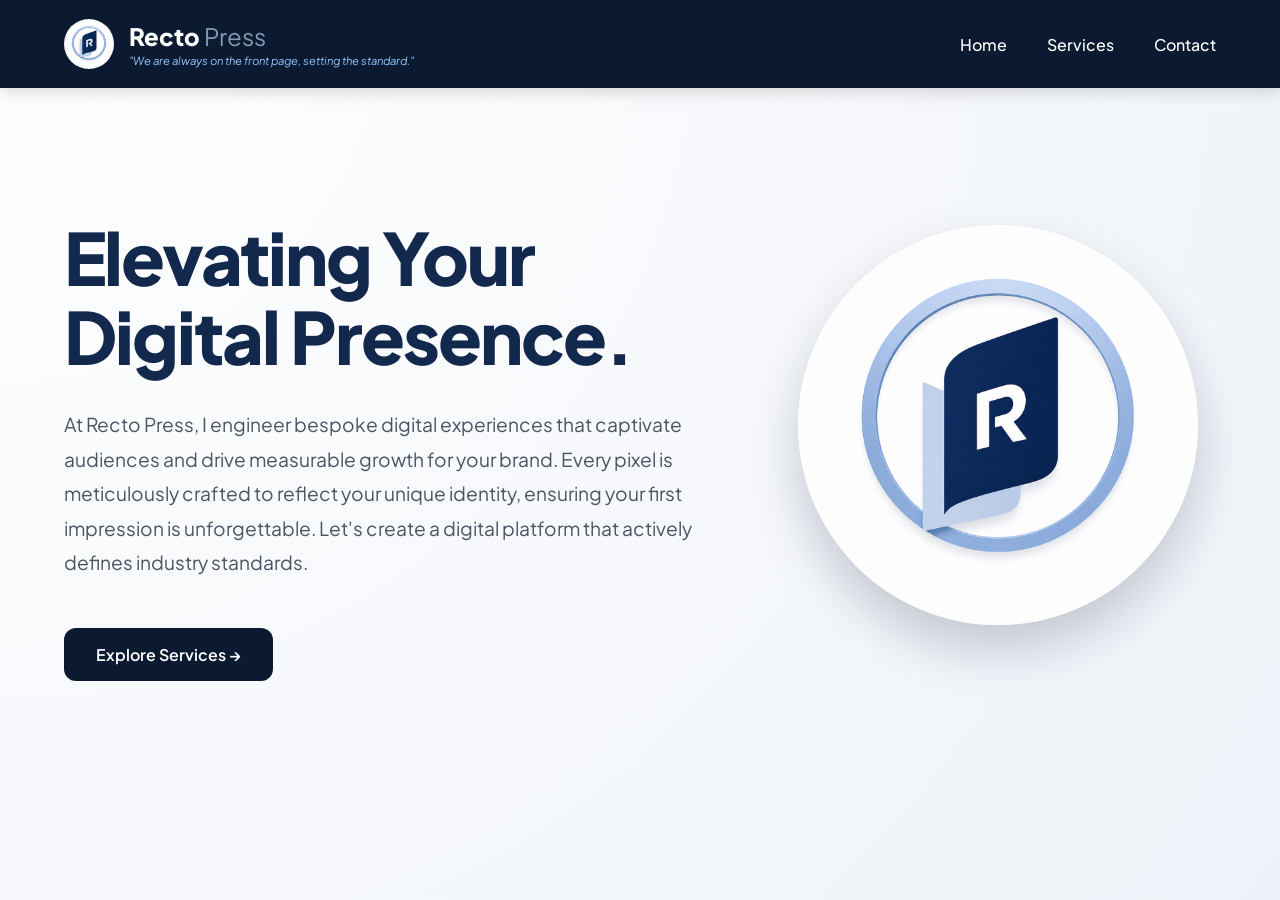
==== public/index.html @ 5bf9a73e "html" ====
<!DOCTYPE html>
<html lang="en">
<head>
    <meta charset="UTF-8">
    <meta name="viewport" content="width=device-width, initial-scale=1.0">
    <title>Recto Press | Elevating Your Digital Presence</title>
    <!-- Notice there is no / at the beginning now -->
    <link rel="stylesheet" href="css/style.css">
    <link rel="icon" type="image/png" href="img/logo.png">
</head>
<body>
    <nav class="navbar">
        <a href="index.html" class="logo-container">
            <img src="img/logo.png" alt="Recto Press Logo" class="logo-icon">
            <div class="logo-text-wrapper">
                <div class="logo-text">
                    <span class="logo-recto">Recto</span> <span class="logo-press">Press</span>
                </div>
                <div class="nav-tagline">"We are always on the front page, setting the standard."</div>
            </div>
        </a>
        <ul class="nav-links">
            <li><a href="index.html">Home</a></li>
            <li><a href="services.html">Services</a></li>
            <li><a href="contact.html">Contact</a></li>
        </ul>
    </nav>

    <div class="hero">
        <div class="hero-text">
            <h1>Elevating Your<br>Digital Presence.</h1>
            <p>At Recto Press, I engineer bespoke digital experiences that captivate audiences and drive measurable growth for your brand. Every pixel is meticulously crafted to reflect your unique identity, ensuring your first impression is unforgettable. Let's create a digital platform that actively defines industry standards.</p>
            <a href="services.html" class="btn-primary">Explore Services &rarr;</a>
        </div>
        <div class="hero-image">
            <img src="img/logo.png" alt="Recto Press 3D Logo">
        </div>
    </div>
</body>
</html>
---- public/css/style.css ----
@import url('https://fonts.googleapis.com/css2?family=Plus+Jakarta+Sans:wght@400;500;600;700;800&display=swap');

body { 
    font-family: 'Plus Jakarta Sans', sans-serif; 
    padding: 0; margin: 0; color: #334155; 
    -webkit-font-smoothing: antialiased; 
    background: radial-gradient(circle at top left, #ffffff 0%, #eef2f8 100%);
    min-height: 100vh;
}

/* --- Navbar --- */
.navbar {
    display: flex;
    justify-content: space-between;
    align-items: center;
    padding: 1.2rem 5%;
    background: #0b1a30; 
    box-shadow: 0 4px 15px rgba(0,0,0,0.15);
}
.logo-container { display: flex; align-items: center; gap: 15px; text-decoration: none; }
.logo-icon { width: 50px; height: 50px; border-radius: 50%; background: #fff; object-fit: cover; }
.logo-text-wrapper { display: flex; flex-direction: column; }
.logo-text { font-size: 1.5rem; line-height: 1.2; }
.logo-recto { color: #ffffff; font-weight: 800; }
.logo-press { color: #829ab1; font-weight: 400; }
.nav-tagline { font-size: 0.7rem; color: #93c5fd; font-style: italic; margin-top: 2px; }

.nav-links { list-style: none; display: flex; gap: 2.5rem; margin: 0; padding: 0; }
.nav-links a { color: #ffffff; text-decoration: none; font-size: 1rem; font-weight: 500; transition: 0.3s; }
.nav-links a:hover { color: #93c5fd; }

/* --- Hero Section --- */
.hero {
    display: flex; align-items: center; justify-content: space-between;
    max-width: 1200px; margin: 0 auto; padding: 5rem 5%; gap: 4rem;
}
.hero-text { flex: 1.2; }
.hero h1 { font-size: 4.5rem; font-weight: 800; color: #12284c; line-height: 1.1; margin-bottom: 2rem; letter-spacing: -2px; }
.hero p { font-size: 1.2rem; color: #4b5563; line-height: 1.8; margin-bottom: 3rem; }
.hero-image { flex: 0.8; display: flex; justify-content: center; }
.hero-image img { width: 100%; max-width: 400px; border-radius: 50%; box-shadow: 0 25px 50px rgba(11, 26, 48, 0.2); }

.btn-primary {
    display: inline-block; color: #fff; background: #0b1a30; 
    text-decoration: none; font-weight: 600; padding: 16px 32px; border-radius: 12px; transition: 0.3s;
}
.btn-primary:hover { transform: translateY(-3px); box-shadow: 0 10px 20px rgba(11,26,48,0.2); }

/* --- Substantial Services Page --- */
.page-header { text-align: center; padding: 4rem 5% 2rem 5%; }
.page-header h2 { font-size: 3rem; color: #12284c; font-weight: 800; margin-bottom: 1rem; }
.services-grid {
    display: grid;
    grid-template-columns: repeat(auto-fit, minmax(300px, 1fr));
    gap: 2rem; max-width: 1200px; margin: 0 auto; padding: 0 5% 5rem 5%;
}
.service-card {
    background: #ffffff; padding: 2.5rem; border-radius: 20px;
    box-shadow: 0 10px 30px rgba(0,0,0,0.03); border: 1px solid #eef2f8; transition: 0.3s;
}
.service-card:hover { transform: translateY(-10px); box-shadow: 0 20px 40px rgba(0,0,0,0.08); border-color: #93c5fd; }
.service-card h3 { font-size: 1.5rem; color: #12284c; margin-bottom: 1rem; }
.service-card p { font-size: 1rem; color: #64748b; line-height: 1.6; }

/* --- Mobile Optimizations --- */
@media (max-width: 768px) {
    .navbar { flex-direction: column; gap: 1rem; text-align: center; }
    .logo-container { flex-direction: column; gap: 8px; }
    .nav-links { gap: 1.2rem; border-top: 1px solid #1e293b; padding-top: 1rem; width: 100%; justify-content: center; }
    
    .hero { flex-direction: column; text-align: center; padding: 3rem 5%; }
    .hero-text { order: 2; }
    .hero-image { order: 1; margin-bottom: 2rem; }
    .hero h1 { font-size: 2.8rem; letter-spacing: -1px; }
    .hero-image img { max-width: 250px; }

    .page-header h2 { font-size: 2.2rem; }
}
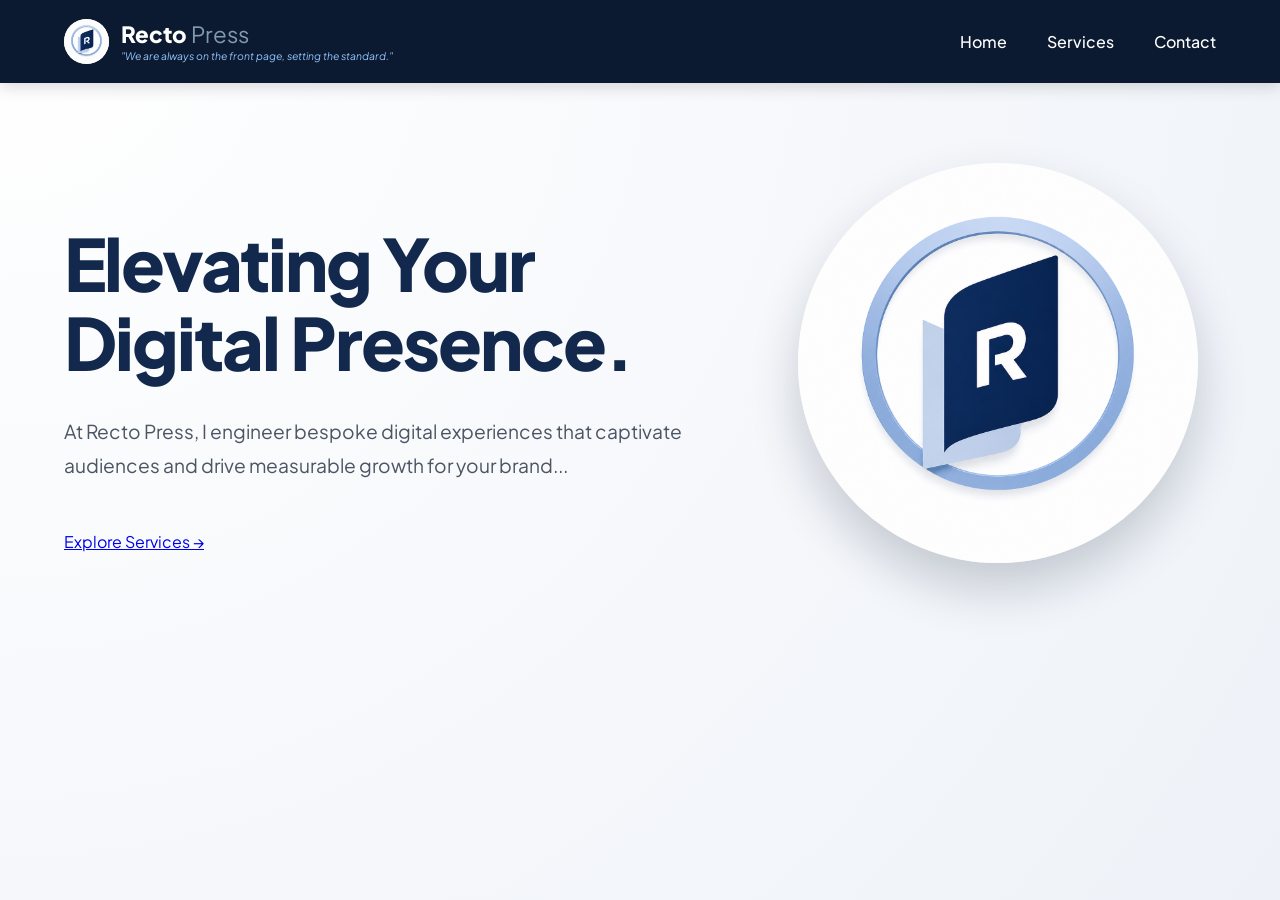
==== commit ca232c66: "Updated mobile interface: left hamburger menu and hero logo repositioned" ====
--- a/public/index.html
+++ b/public/index.html
@@ -10,6 +10,14 @@
 </head>
 <body>
     <nav class="navbar">
+        <!-- The Left-side Hamburger Button -->
+        <input type="checkbox" id="menu-toggle" class="menu-toggle">
+        <label for="menu-toggle" class="hamburger">
+            <span></span>
+            <span></span>
+            <span></span>
+        </label>
+
         <a href="index.html" class="logo-container">
             <img src="img/logo.png" alt="Recto Press Logo" class="logo-icon">
             <div class="logo-text-wrapper">
@@ -19,6 +27,7 @@
                 <div class="nav-tagline">"We are always on the front page, setting the standard."</div>
             </div>
         </a>
+
         <ul class="nav-links">
             <li><a href="index.html">Home</a></li>
             <li><a href="services.html">Services</a></li>
@@ -29,7 +38,7 @@
     <div class="hero">
         <div class="hero-text">
             <h1>Elevating Your<br>Digital Presence.</h1>
-            <p>At Recto Press, I engineer bespoke digital experiences that captivate audiences and drive measurable growth for your brand. Every pixel is meticulously crafted to reflect your unique identity, ensuring your first impression is unforgettable. Let's create a digital platform that actively defines industry standards.</p>
+            <p>At Recto Press, I engineer bespoke digital experiences that captivate audiences and drive measurable growth for your brand...</p>
             <a href="services.html" class="btn-primary">Explore Services &rarr;</a>
         </div>
         <div class="hero-image">
--- a/public/css/style.css
+++ b/public/css/style.css
@@ -8,7 +8,7 @@
     min-height: 100vh;
 }
 
-/* --- Navbar --- */
+/* --- Navbar & Mobile Menu --- */
 .navbar {
     display: flex;
     justify-content: space-between;
@@ -16,14 +16,35 @@
     padding: 1.2rem 5%;
     background: #0b1a30; 
     box-shadow: 0 4px 15px rgba(0,0,0,0.15);
+    position: relative;
+    z-index: 100;
 }
-.logo-container { display: flex; align-items: center; gap: 15px; text-decoration: none; }
-.logo-icon { width: 50px; height: 50px; border-radius: 50%; background: #fff; object-fit: cover; }
+
+/* The Hamburger (Hidden on Desktop) */
+.menu-toggle { display: none; }
+.hamburger {
+    display: none;
+    flex-direction: column;
+    gap: 5px;
+    cursor: pointer;
+    z-index: 101;
+}
+.hamburger span {
+    display: block;
+    width: 25px;
+    height: 3px;
+    background: #ffffff;
+    border-radius: 2px;
+    transition: 0.3s;
+}
+
+.logo-container { display: flex; align-items: center; gap: 12px; text-decoration: none; }
+.logo-icon { width: 45px; height: 45px; border-radius: 50%; background: #fff; object-fit: cover; }
 .logo-text-wrapper { display: flex; flex-direction: column; }
-.logo-text { font-size: 1.5rem; line-height: 1.2; }
+.logo-text { font-size: 1.4rem; line-height: 1.2; }
 .logo-recto { color: #ffffff; font-weight: 800; }
 .logo-press { color: #829ab1; font-weight: 400; }
-.nav-tagline { font-size: 0.7rem; color: #93c5fd; font-style: italic; margin-top: 2px; }
+.nav-tagline { font-size: 0.65rem; color: #93c5fd; font-style: italic; margin-top: 1px; }
 
 .nav-links { list-style: none; display: flex; gap: 2.5rem; margin: 0; padding: 0; }
 .nav-links a { color: #ffffff; text-decoration: none; font-size: 1rem; font-weight: 500; transition: 0.3s; }
@@ -40,39 +61,37 @@
 .hero-image { flex: 0.8; display: flex; justify-content: center; }
 .hero-image img { width: 100%; max-width: 400px; border-radius: 50%; box-shadow: 0 25px 50px rgba(11, 26, 48, 0.2); }
 
-.btn-primary {
-    display: inline-block; color: #fff; background: #0b1a30; 
-    text-decoration: none; font-weight: 600; padding: 16px 32px; border-radius: 12px; transition: 0.3s;
-}
-.btn-primary:hover { transform: translateY(-3px); box-shadow: 0 10px 20px rgba(11,26,48,0.2); }
+/* --- Mobile Styling (Key Changes Here) --- */
+@media (max-width: 768px) {
+    .hamburger { display: flex; order: 1; } /* Hamburger on the left */
+    .logo-container { order: 2; margin-left: 10px; } /* Logo stays next to menu */
+    
+    .nav-links {
+        position: absolute;
+        top: 100%;
+        left: -100%; /* Hidden off-screen to the left */
+        width: 70%;
+        height: 100vh;
+        background: #0b1a30;
+        flex-direction: column;
+        padding: 2rem;
+        transition: 0.4s ease;
+        box-shadow: 5px 0 15px rgba(0,0,0,0.3);
+    }
 
-/* --- Substantial Services Page --- */
-.page-header { text-align: center; padding: 4rem 5% 2rem 5%; }
-.page-header h2 { font-size: 3rem; color: #12284c; font-weight: 800; margin-bottom: 1rem; }
-.services-grid {
-    display: grid;
-    grid-template-columns: repeat(auto-fit, minmax(300px, 1fr));
-    gap: 2rem; max-width: 1200px; margin: 0 auto; padding: 0 5% 5rem 5%;
-}
-.service-card {
-    background: #ffffff; padding: 2.5rem; border-radius: 20px;
-    box-shadow: 0 10px 30px rgba(0,0,0,0.03); border: 1px solid #eef2f8; transition: 0.3s;
-}
-.service-card:hover { transform: translateY(-10px); box-shadow: 0 20px 40px rgba(0,0,0,0.08); border-color: #93c5fd; }
-.service-card h3 { font-size: 1.5rem; color: #12284c; margin-bottom: 1rem; }
-.service-card p { font-size: 1rem; color: #64748b; line-height: 1.6; }
-
-/* --- Mobile Optimizations --- */
-@media (max-width: 768px) {
-    .navbar { flex-direction: column; gap: 1rem; text-align: center; }
-    .logo-container { flex-direction: column; gap: 8px; }
-    .nav-links { gap: 1.2rem; border-top: 1px solid #1e293b; padding-top: 1rem; width: 100%; justify-content: center; }
+    /* Show menu when checkbox is checked */
+    .menu-toggle:checked ~ .nav-links { left: 0; }
     
-    .hero { flex-direction: column; text-align: center; padding: 3rem 5%; }
-    .hero-text { order: 2; }
-    .hero-image { order: 1; margin-bottom: 2rem; }
-    .hero h1 { font-size: 2.8rem; letter-spacing: -1px; }
+    .hero { flex-direction: column; text-align: center; padding: 2rem 5%; }
+    .hero-text { order: 1; } /* Text on top */
+    .hero-image { order: 2; margin-top: 3rem; } /* Logo DOWN (below text) */
+    .hero h1 { font-size: 2.8rem; }
     .hero-image img { max-width: 250px; }
 
-    .page-header h2 { font-size: 2.2rem; }
-}+    .nav-tagline { font-size: 0.55rem; width: 150px; } /* Slim tagline for mobile */
+}
+
+/* --- Service Cards --- */
+.page-header { text-align: center; padding: 4rem 5% 1rem 5%; }
+.services-grid { display: grid; grid-template-columns: repeat(auto-fit, minmax(300px, 1fr)); gap: 2rem; padding: 2rem 5% 5rem 5%; }
+.service-card { background: #fff; padding: 2rem; border-radius: 15px; border: 1px solid #eef2f8; box-shadow: 0 5px 15px rgba(0,0,0,0.02); }
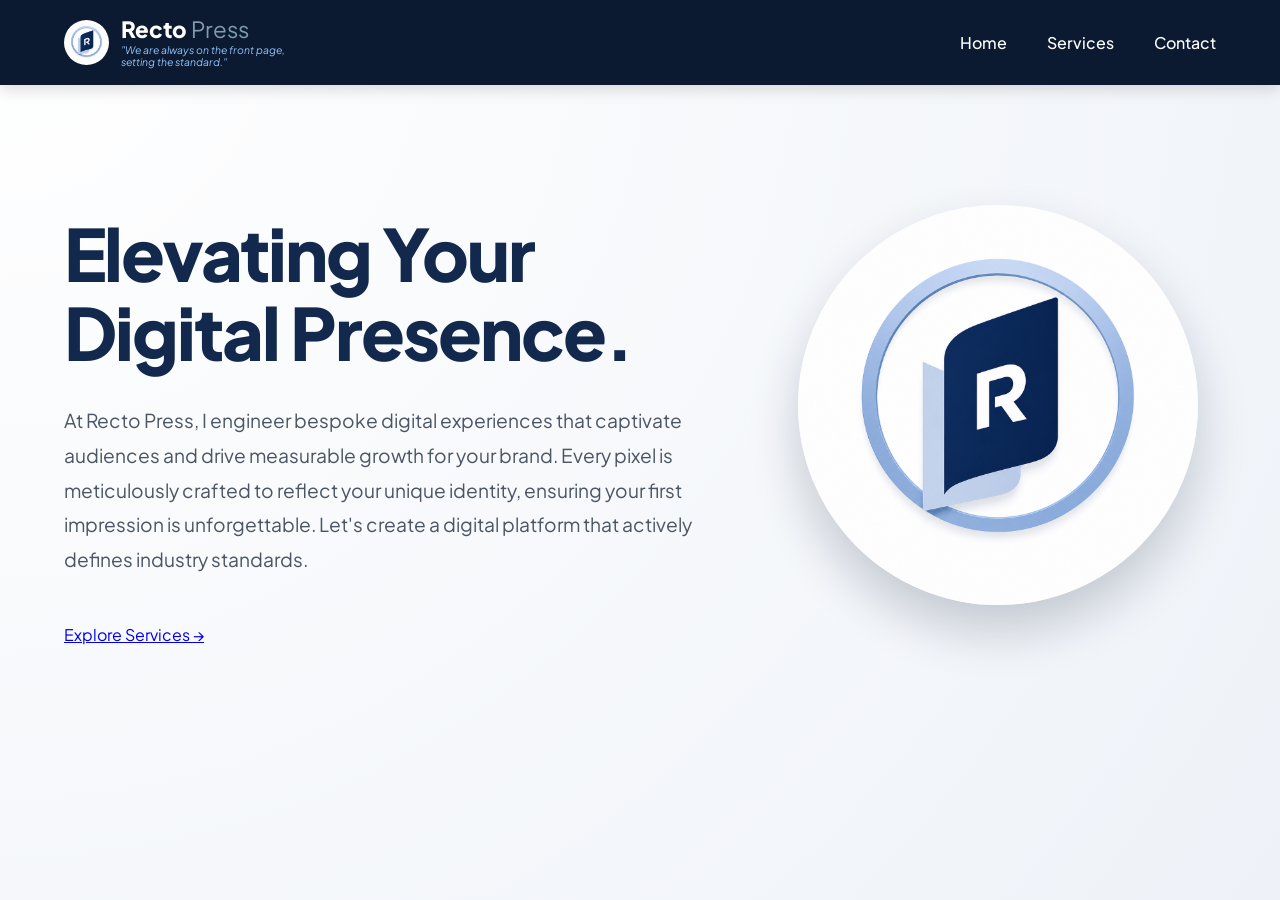
==== commit c5fed9fb: "Grouped mobile nav elements and fixed hero logo position" ====
--- a/public/index.html
+++ b/public/index.html
@@ -9,15 +9,18 @@
     <link rel="icon" type="image/png" href="img/logo.png">
 </head>
 <body>
-    <nav class="navbar">
-        <!-- The Left-side Hamburger Button -->
+   <nav class="navbar">
+        <!-- 1. Checkbox for Logic -->
         <input type="checkbox" id="menu-toggle" class="menu-toggle">
+        
+        <!-- 2. The Button (Hamburger) -->
         <label for="menu-toggle" class="hamburger">
             <span></span>
             <span></span>
             <span></span>
         </label>
 
+        <!-- 3. The Brand Group (Logo + Name + Tagline) -->
         <a href="index.html" class="logo-container">
             <img src="img/logo.png" alt="Recto Press Logo" class="logo-icon">
             <div class="logo-text-wrapper">
@@ -28,6 +31,7 @@
             </div>
         </a>
 
+        <!-- 4. Navigation Links -->
         <ul class="nav-links">
             <li><a href="index.html">Home</a></li>
             <li><a href="services.html">Services</a></li>
@@ -38,9 +42,10 @@
     <div class="hero">
         <div class="hero-text">
             <h1>Elevating Your<br>Digital Presence.</h1>
-            <p>At Recto Press, I engineer bespoke digital experiences that captivate audiences and drive measurable growth for your brand...</p>
+            <p>At Recto Press, I engineer bespoke digital experiences that captivate audiences and drive measurable growth for your brand. Every pixel is meticulously crafted to reflect your unique identity, ensuring your first impression is unforgettable. Let's create a digital platform that actively defines industry standards.</p>
             <a href="services.html" class="btn-primary">Explore Services &rarr;</a>
         </div>
+        <!-- Logo is second in HTML, so CSS "order: 2" puts it at the bottom on mobile -->
         <div class="hero-image">
             <img src="img/logo.png" alt="Recto Press 3D Logo">
         </div>
--- a/public/css/style.css
+++ b/public/css/style.css
@@ -8,16 +8,81 @@
     min-height: 100vh;
 }
 
-/* --- Navbar & Mobile Menu --- */
+/* --- Optimized Header --- */
 .navbar {
     display: flex;
     justify-content: space-between;
     align-items: center;
-    padding: 1.2rem 5%;
+    padding: 1rem 5%;
     background: #0b1a30; 
     box-shadow: 0 4px 15px rgba(0,0,0,0.15);
-    position: relative;
-    z-index: 100;
+    position: sticky; /* Keeps it at the top while scrolling */
+    top: 0;
+    z-index: 1000;
+}
+
+.menu-toggle { display: none; }
+.hamburger {
+    display: none;
+    flex-direction: column;
+    gap: 5px;
+    cursor: pointer;
+    margin-right: 15px; /* Gap between menu and logo */
+}
+.hamburger span {
+    display: block;
+    width: 22px;
+    height: 2px;
+    background: #ffffff;
+    border-radius: 2px;
+}
+
+.logo-container { 
+    display: flex; 
+    align-items: center; 
+    gap: 10px; 
+    text-decoration: none;
+}
+.logo-icon { width: 40px; height: 40px; border-radius: 50%; background: #fff; object-fit: cover; }
+.logo-text-wrapper { display: flex; flex-direction: column; }
+.logo-text { font-size: 1.3rem; line-height: 1; }
+.logo-recto { color: #ffffff; font-weight: 800; }
+.logo-press { color: #829ab1; font-weight: 400; }
+.nav-tagline { font-size: 0.6rem; color: #93c5fd; font-style: italic; margin-top: 3px; max-width: 180px; line-height: 1.2; }
+
+.nav-links { list-style: none; display: flex; gap: 2rem; margin: 0; padding: 0; }
+.nav-links a { color: #ffffff; text-decoration: none; font-size: 0.95rem; font-weight: 500; transition: 0.3s; }
+
+/* --- Mobile Logic --- */
+@media (max-width: 768px) {
+    .navbar { justify-content: flex-start; padding: 0.8rem 1rem; } /* Groups everything to the left */
+    
+    .hamburger { display: flex; }
+    
+    .nav-links {
+        position: fixed;
+        top: 0;
+        left: -100%; /* Fully off-screen */
+        width: 75%;
+        height: 100vh;
+        background: #0b1a30;
+        flex-direction: column;
+        padding: 5rem 2rem;
+        transition: 0.4s cubic-bezier(0.4, 0, 0.2, 1);
+        box-shadow: 10px 0 30px rgba(0,0,0,0.5);
+    }
+
+    .menu-toggle:checked ~ .nav-links { left: 0; }
+
+    /* Hero adjustments for mobile */
+    .hero { flex-direction: column; text-align: center; padding: 3rem 5%; }
+    .hero-text { order: 1; margin-bottom: 0; }
+    .hero-image { order: 2; margin-top: 1rem; }
+    .hero h1 { font-size: 2.5rem; }
+    .hero-image img { max-width: 220px; }
+    
+    /* Make the tagline wrap nicely on small screens */
+    .nav-tagline { font-size: 0.55rem; white-space: normal; }
 }
 
 /* The Hamburger (Hidden on Desktop) */
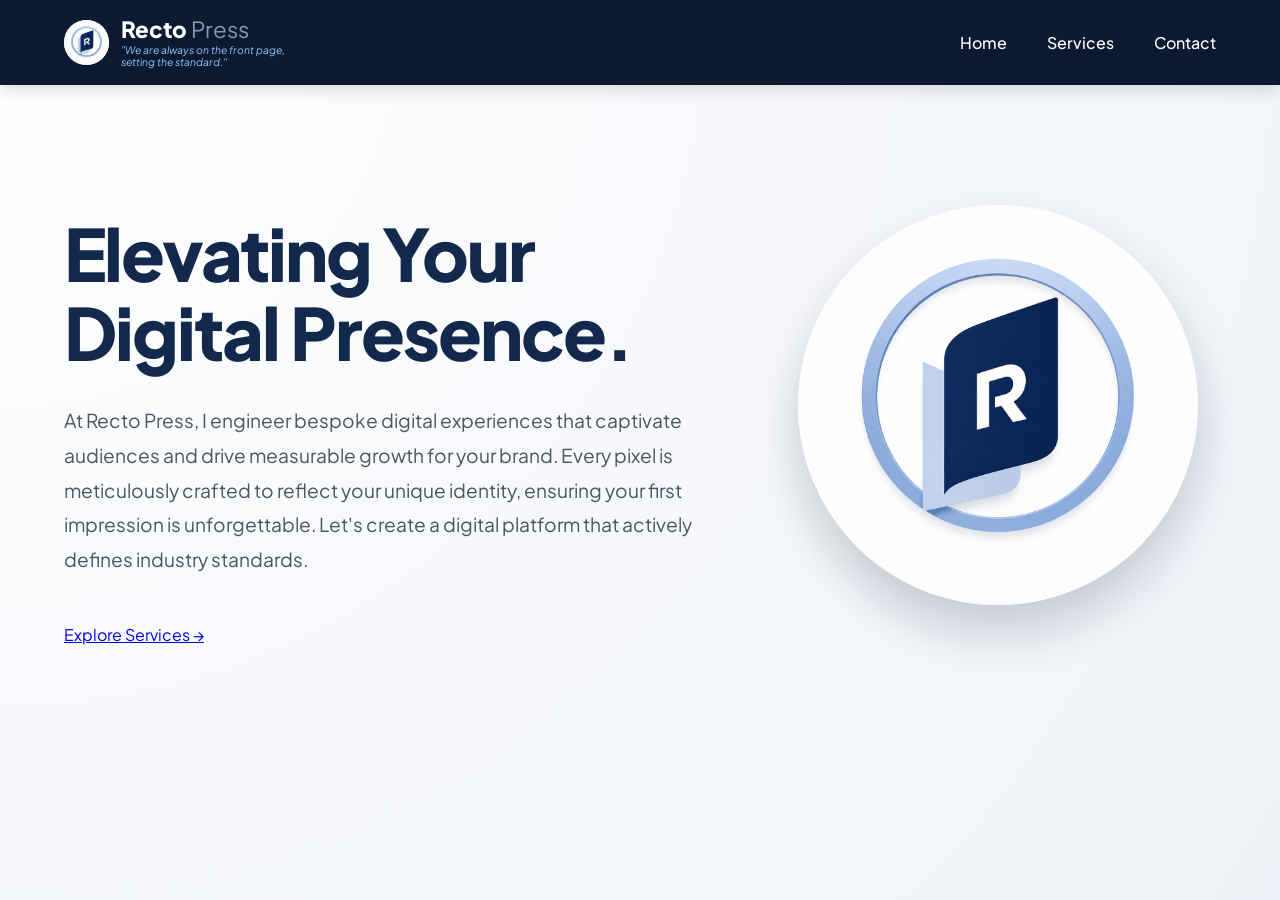
==== commit 8aaebe2e: "Added SEO meta tags for Google Search" ====
--- a/public/index.html
+++ b/public/index.html
@@ -4,6 +4,9 @@
     <meta charset="UTF-8">
     <meta name="viewport" content="width=device-width, initial-scale=1.0">
     <title>Recto Press | Elevating Your Digital Presence</title>
+    <!-- SEO Tags for Google -->
+    <meta name="description" content="Recto Press is a premium freelance web design agency specializing in bespoke, high-performance websites for startups, businesses, and industry leaders.">
+    <meta name="keywords" content="web design, freelance web developer, startup website, custom web development, Recto Press">
     <!-- Notice there is no / at the beginning now -->
     <link rel="stylesheet" href="css/style.css">
     <link rel="icon" type="image/png" href="img/logo.png">
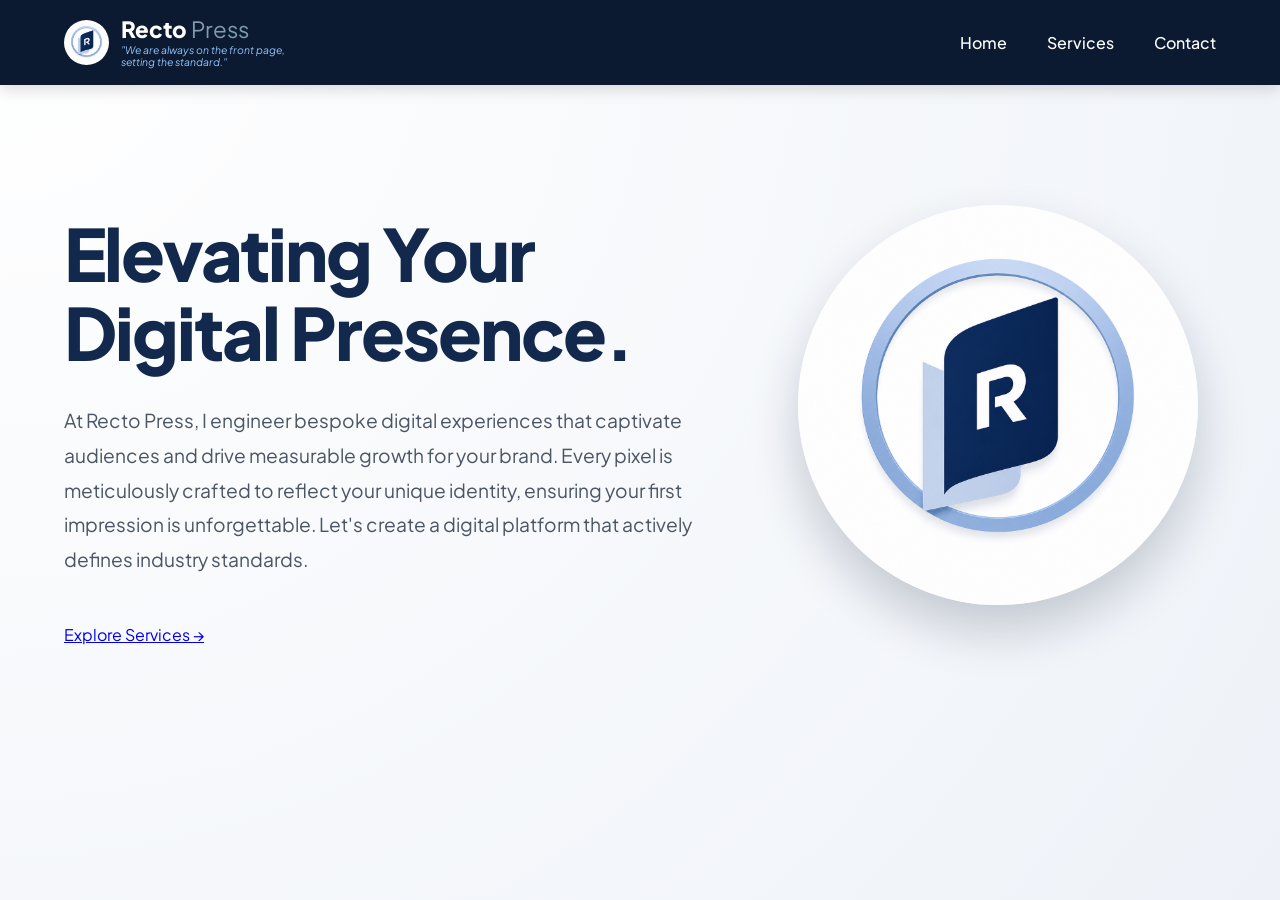
==== commit a69555e1: "Added google verification" ====
--- a/public/index.html
+++ b/public/index.html
@@ -5,6 +5,7 @@
     <meta name="viewport" content="width=device-width, initial-scale=1.0">
     <title>Recto Press | Elevating Your Digital Presence</title>
     <!-- SEO Tags for Google -->
+     <meta name="google-site-verification" content="025fC6mN2I2N03-uPlaLgaSm3l2pK3IsNAlApIQd2LU" />
     <meta name="description" content="Recto Press is a premium freelance web design agency specializing in bespoke, high-performance websites for startups, businesses, and industry leaders.">
     <meta name="keywords" content="web design, freelance web developer, startup website, custom web development, Recto Press">
     <!-- Notice there is no / at the beginning now -->
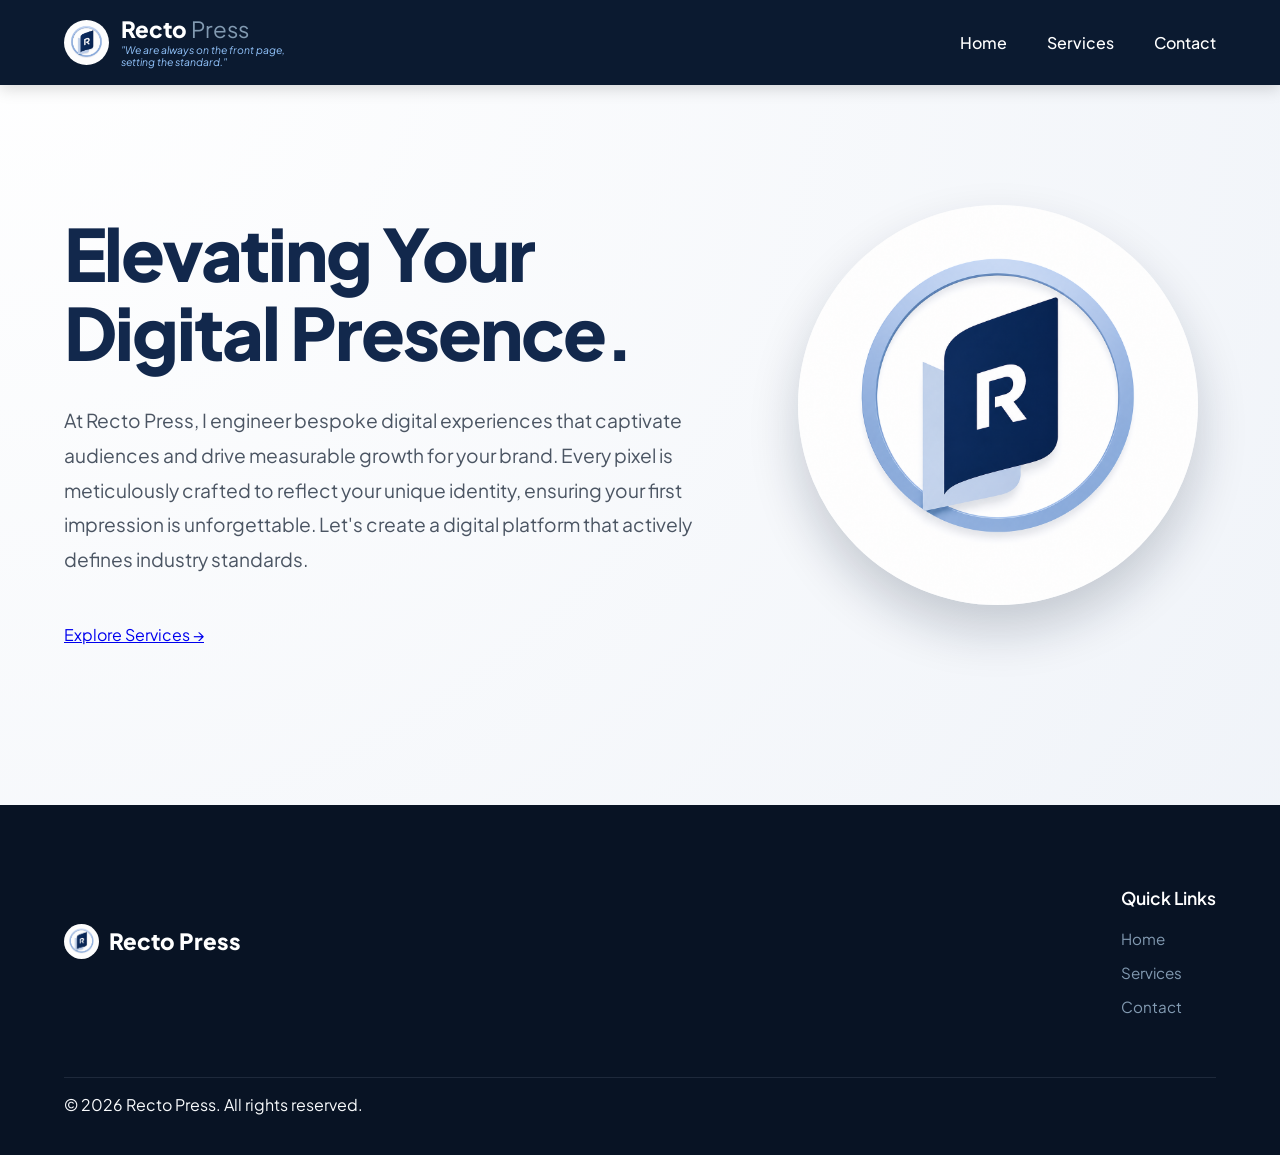
==== commit 7b499338: "Removed extra text and simplified footer layout" ====
--- a/public/index.html
+++ b/public/index.html
@@ -55,4 +55,28 @@
         </div>
     </div>
 </body>
-</html>+<!-- Minimal Footer Section -->
+    <footer class="footer">
+        <div class="footer-content">
+            <!-- Brand -->
+            <div class="footer-brand">
+                <a href="index.html" class="footer-logo">
+                    <img src="img/logo.png" alt="Recto Press Logo">
+                    <span>Recto Press</span>
+                </a>
+            </div>
+            <!-- Links -->
+            <div class="footer-links">
+                <h3>Quick Links</h3>
+                <ul>
+                    <li><a href="index.html">Home</a></li>
+                    <li><a href="services.html">Services</a></li>
+                    <li><a href="contact.html">Contact</a></li>
+                </ul>
+            </div>
+        </div>
+        <div class="footer-bottom">
+            <p>&copy; 2026 Recto Press. All rights reserved.</p>
+        </div>
+    </footer>
+</html>
--- a/public/css/style.css
+++ b/public/css/style.css
@@ -159,4 +159,73 @@
 /* --- Service Cards --- */
 .page-header { text-align: center; padding: 4rem 5% 1rem 5%; }
 .services-grid { display: grid; grid-template-columns: repeat(auto-fit, minmax(300px, 1fr)); gap: 2rem; padding: 2rem 5% 5rem 5%; }
-.service-card { background: #fff; padding: 2rem; border-radius: 15px; border: 1px solid #eef2f8; box-shadow: 0 5px 15px rgba(0,0,0,0.02); }+.service-card { background: #fff; padding: 2rem; border-radius: 15px; border: 1px solid #eef2f8; box-shadow: 0 5px 15px rgba(0,0,0,0.02); }
+/* --- Footer Styling --- */
+.footer {
+    background: #081324; /* An ultra-dark navy for contrast */
+    color: #f8fafc;
+    padding: 4rem 5% 1.5rem 5%;
+    margin-top: 5rem;
+}
+.footer-content {
+    display: grid;
+    grid-template-columns: 2fr 1fr 1fr;
+    gap: 3rem;
+    max-width: 1200px;
+    margin: 0 auto;
+    border-bottom: 1px solid #1e293b;
+    padding-bottom: 3rem;
+}
+.footer-brand .footer-logo {
+    display: flex;
+    align-items: center;
+    gap: 10px;
+    text-decoration: none;
+    color: #ffffff;
+    font-size: 1.4rem;
+    font-weight: 800;
+    margin-bottom: 1rem;
+}
+.footer-brand img { 
+    width: 35px; 
+    height: 35px; 
+    border-radius: 50%; 
+    background: #fff;
+    object-fit: cover;
+}
+.footer-brand p { 
+    color: #829ab1; 
+    font-size: 0.95rem; 
+    font-style: italic; 
+    max-width: 300px; 
+    line-height: 1.6;
+}
+
+.footer h3 { color: #ffffff; font-size: 1.1rem; margin-bottom: 1.2rem; font-weight: 600;}
+.footer-links ul { list-style: none; padding: 0; margin: 0; }
+.footer-links li { margin-bottom: 0.8rem; }
+.footer-links a, .footer-contact a { 
+    color: #829ab1; 
+    text-decoration: none; 
+    transition: 0.3s; 
+    font-size: 0.95rem;
+}
+.footer-links a:hover, .footer-content {
+    display: flex;
+    justify-content: space-between; /* Pushes logo to left, links to right */
+    align-items: center;
+    max-width: 1200px;
+    margin: 0 auto;
+    border-bottom: 1px solid #1e293b;
+    padding-bottom: 3rem;
+}
+
+/* Mobile adjustments for Footer */
+@media (max-width: 768px) {
+    .footer-content { 
+        flex-direction: column; 
+        gap: 2.5rem; 
+        text-align: center; 
+    }
+    .footer-brand .footer-logo { justify-content: center; }
+}
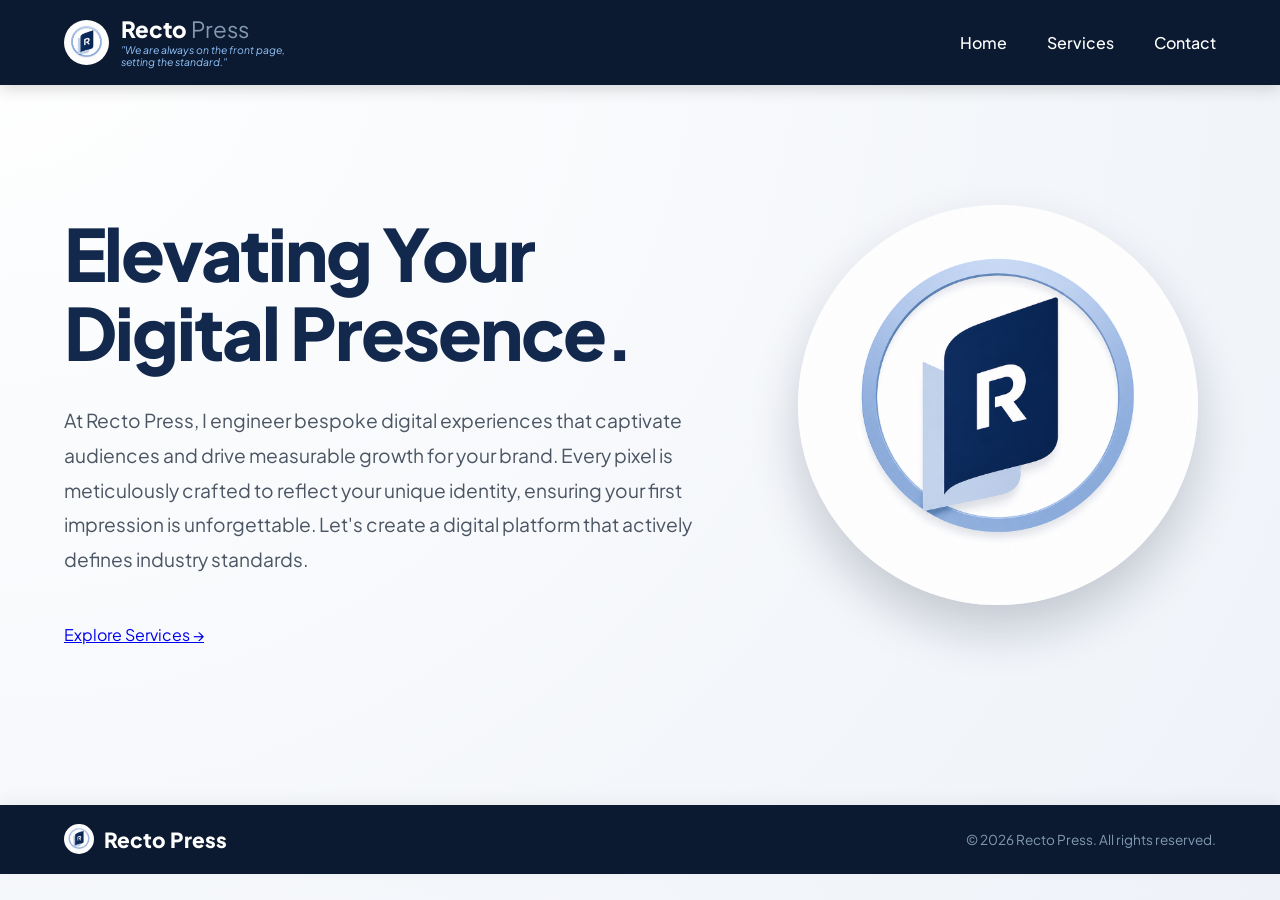
==== commit 431cf3f2: "Shrank footer to match header and removed Quick Links" ====
--- a/public/index.html
+++ b/public/index.html
@@ -55,28 +55,16 @@
         </div>
     </div>
 </body>
-<!-- Minimal Footer Section -->
+<!-- Ultra-Slim Footer Section -->
     <footer class="footer">
         <div class="footer-content">
-            <!-- Brand -->
-            <div class="footer-brand">
-                <a href="index.html" class="footer-logo">
-                    <img src="img/logo.png" alt="Recto Press Logo">
-                    <span>Recto Press</span>
-                </a>
+            <a href="index.html" class="footer-logo">
+                <img src="img/logo.png" alt="Recto Press Logo">
+                <span>Recto Press</span>
+            </a>
+            <div class="footer-bottom">
+                <p>&copy; 2026 Recto Press. All rights reserved.</p>
             </div>
-            <!-- Links -->
-            <div class="footer-links">
-                <h3>Quick Links</h3>
-                <ul>
-                    <li><a href="index.html">Home</a></li>
-                    <li><a href="services.html">Services</a></li>
-                    <li><a href="contact.html">Contact</a></li>
-                </ul>
-            </div>
-        </div>
-        <div class="footer-bottom">
-            <p>&copy; 2026 Recto Press. All rights reserved.</p>
         </div>
     </footer>
 </html>
--- a/public/css/style.css
+++ b/public/css/style.css
@@ -160,72 +160,49 @@
 .page-header { text-align: center; padding: 4rem 5% 1rem 5%; }
 .services-grid { display: grid; grid-template-columns: repeat(auto-fit, minmax(300px, 1fr)); gap: 2rem; padding: 2rem 5% 5rem 5%; }
 .service-card { background: #fff; padding: 2rem; border-radius: 15px; border: 1px solid #eef2f8; box-shadow: 0 5px 15px rgba(0,0,0,0.02); }
-/* --- Footer Styling --- */
+/* --- Ultra-Slim Footer Styling --- */
 .footer {
-    background: #081324; /* An ultra-dark navy for contrast */
-    color: #f8fafc;
-    padding: 4rem 5% 1.5rem 5%;
+    background: #0b1a30; /* Exact same dark navy as the header */
+    padding: 1.2rem 5%; /* Exact same padding as the header */
     margin-top: 5rem;
+    box-shadow: 0 -4px 15px rgba(0,0,0,0.05); /* Slight shadow pointing up */
 }
 .footer-content {
-    display: grid;
-    grid-template-columns: 2fr 1fr 1fr;
-    gap: 3rem;
+    display: flex;
+    justify-content: space-between;
+    align-items: center;
     max-width: 1200px;
     margin: 0 auto;
-    border-bottom: 1px solid #1e293b;
-    padding-bottom: 3rem;
-}
-.footer-brand .footer-logo {
+}
+.footer-logo {
     display: flex;
     align-items: center;
     gap: 10px;
     text-decoration: none;
     color: #ffffff;
-    font-size: 1.4rem;
+    font-size: 1.3rem;
     font-weight: 800;
-    margin-bottom: 1rem;
-}
-.footer-brand img { 
-    width: 35px; 
-    height: 35px; 
+}
+.footer-logo img { 
+    width: 30px; /* Slightly smaller than the header logo */
+    height: 30px; 
     border-radius: 50%; 
     background: #fff;
     object-fit: cover;
 }
-.footer-brand p { 
+.footer-bottom { 
     color: #829ab1; 
-    font-size: 0.95rem; 
-    font-style: italic; 
-    max-width: 300px; 
-    line-height: 1.6;
-}
-
-.footer h3 { color: #ffffff; font-size: 1.1rem; margin-bottom: 1.2rem; font-weight: 600;}
-.footer-links ul { list-style: none; padding: 0; margin: 0; }
-.footer-links li { margin-bottom: 0.8rem; }
-.footer-links a, .footer-contact a { 
-    color: #829ab1; 
-    text-decoration: none; 
-    transition: 0.3s; 
-    font-size: 0.95rem;
-}
-.footer-links a:hover, .footer-content {
-    display: flex;
-    justify-content: space-between; /* Pushes logo to left, links to right */
-    align-items: center;
-    max-width: 1200px;
-    margin: 0 auto;
-    border-bottom: 1px solid #1e293b;
-    padding-bottom: 3rem;
+    font-size: 0.85rem;
+}
+.footer-bottom p {
+    margin: 0; /* Removes default paragraph spacing to keep footer slim */
 }
 
 /* Mobile adjustments for Footer */
 @media (max-width: 768px) {
     .footer-content { 
         flex-direction: column; 
-        gap: 2.5rem; 
+        gap: 0.8rem; 
         text-align: center; 
     }
-    .footer-brand .footer-logo { justify-content: center; }
 }
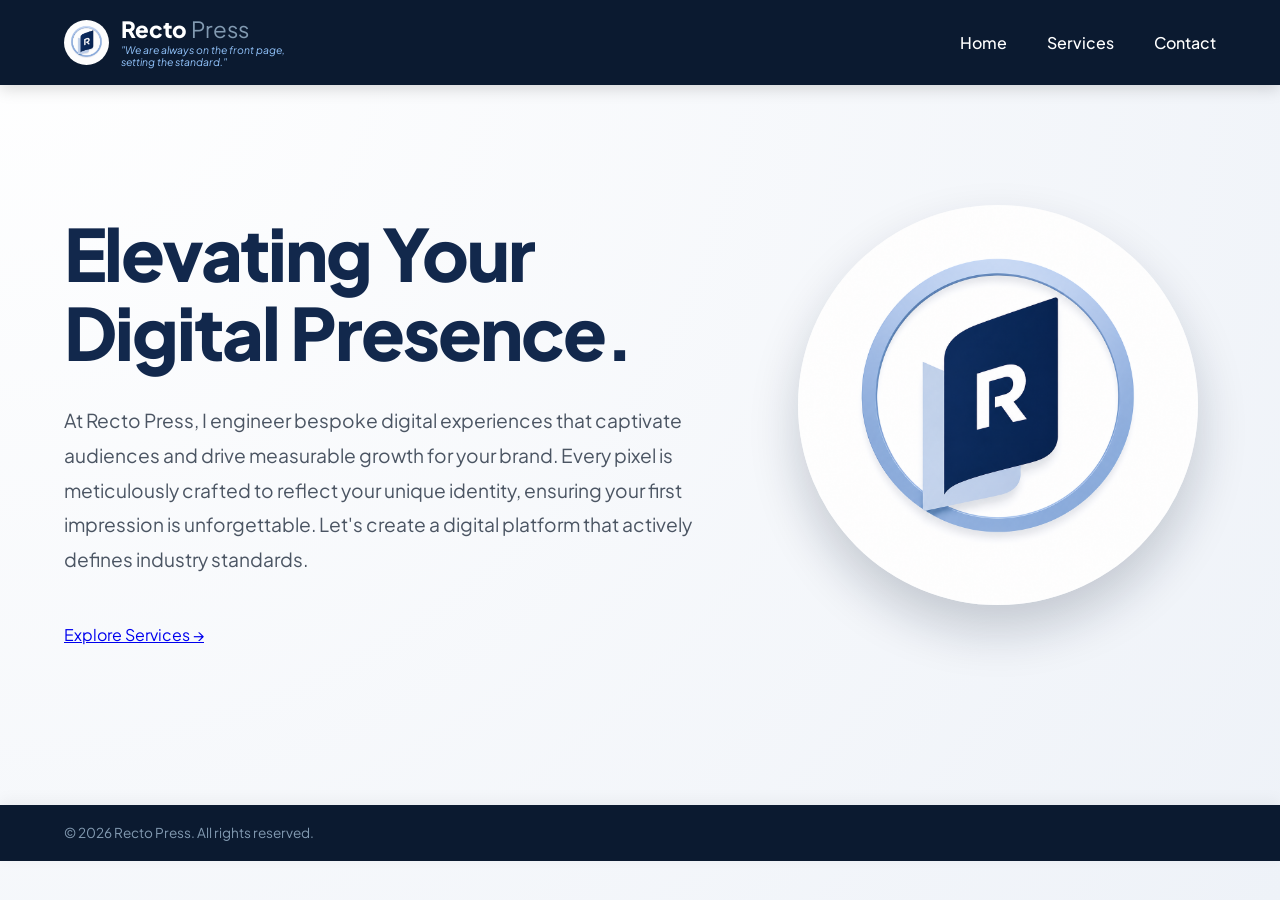
==== commit aefcfd22: "Simplified footer to a centered copyright bar" ====
--- a/public/index.html
+++ b/public/index.html
@@ -55,13 +55,9 @@
         </div>
     </div>
 </body>
-<!-- Ultra-Slim Footer Section -->
+<!<!-- Minimal Copyright Footer -->
     <footer class="footer">
         <div class="footer-content">
-            <a href="index.html" class="footer-logo">
-                <img src="img/logo.png" alt="Recto Press Logo">
-                <span>Recto Press</span>
-            </a>
             <div class="footer-bottom">
                 <p>&copy; 2026 Recto Press. All rights reserved.</p>
             </div>
